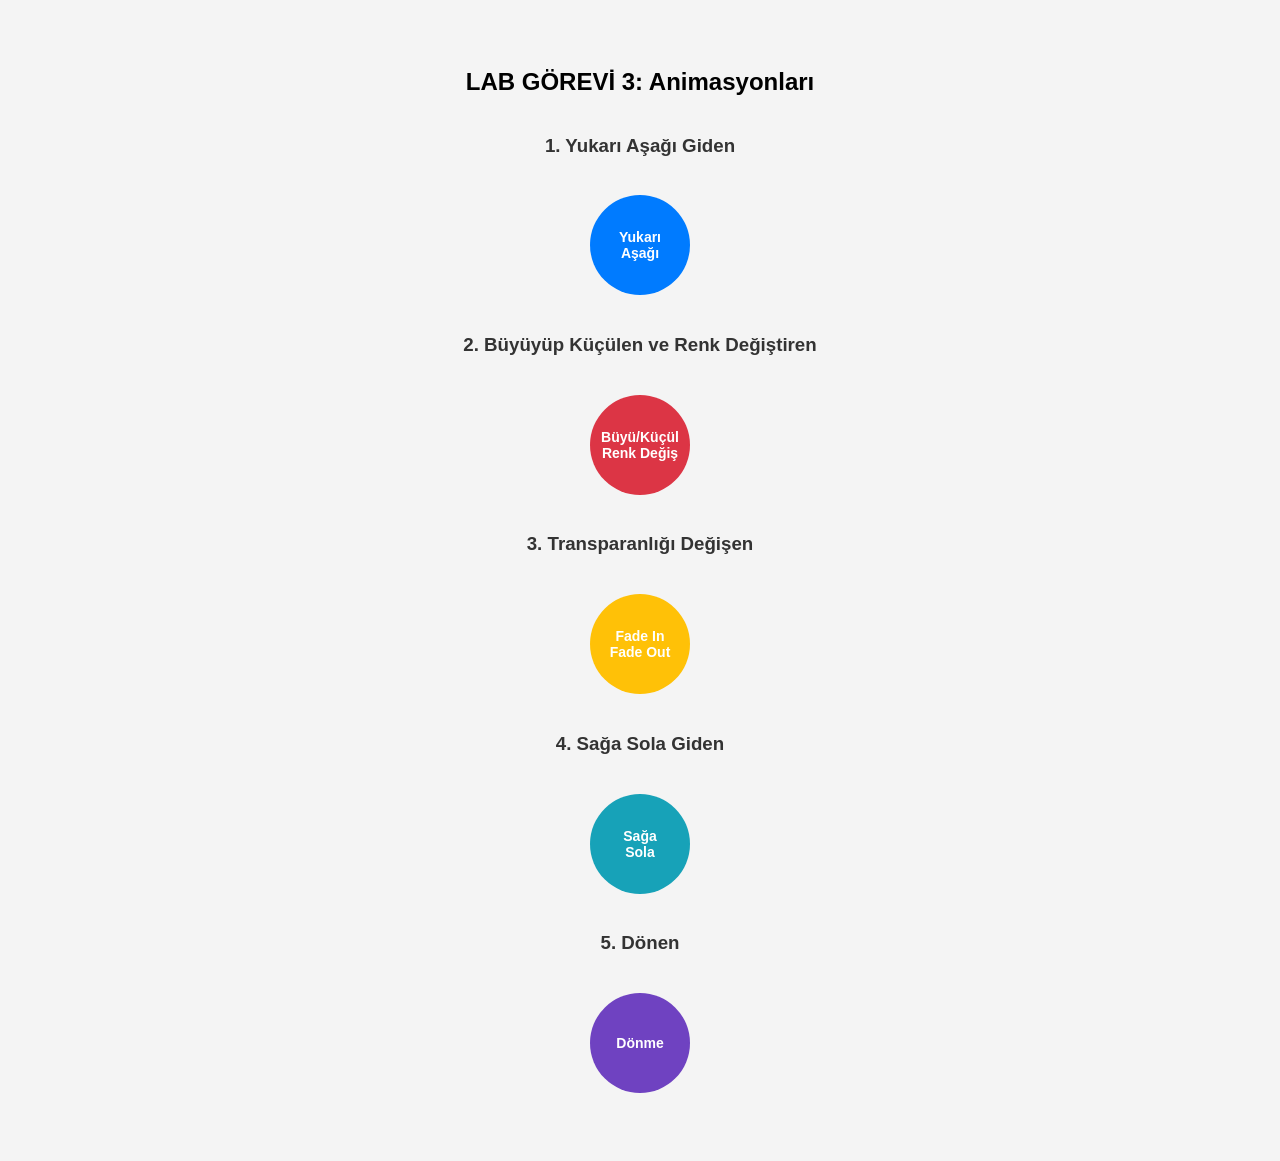
==== ödev3.html @ f85f717f "Add files via upload" ====
<!DOCTYPE html>
<html lang="tr">
<head>
    <meta charset="UTF-8">
    <meta name="viewport" content="width=device-width, initial-scale=1.0">
    <title>Lab Görevi 3 - Animasyonlar</title>
    <style>
        body {
            font-family: Arial, sans-serif;
            padding: 40px;
            background-color: #f4f4f4;
            display: flex;
            flex-direction: column;
            align-items: center;
        }

        h3 {
            color: #333;
        }

        /* Tüm kutular için temel stil */
        .box {
            width: 100px;
            height: 100px;
            background-color: #007bff;
            border-radius: 50%; /* Daire şeklinde olması için */
            margin: 20px;
            display: flex;
            align-items: center;
            justify-content: center;
            color: white;
            font-weight: bold;
            font-size: 14px;
            text-align: center;
        }

        /* --- Animasyonlar --- */

        /* 1. Yukarı-aşağı gidip gelen */
        .up-down {
            animation: moveUpDown 2s infinite alternate ease-in-out;
        }

        @keyframes moveUpDown {
            from {
                transform: translateY(0);
            }
            to {
                transform: translateY(50px);
            }
        }

        /* 2. Büyüyüp küçülen ve rengi değişen */
        .grow-color {
            background-color: #dc3545; /* Kırmızı */
            animation: growAndChangeColor 3s infinite alternate ease-in-out;
        }

        @keyframes growAndChangeColor {
            from {
                transform: scale(1);
                background-color: #dc3545; /* Kırmızı */
            }
            to {
                transform: scale(1.5); /* 1.5 kat büyü */
                background-color: #28a745; /* Yeşil */
            }
        }

        /* 3. Transparan değeri artan ve azalan (Fade in/out) */
        .fade {
            background-color: #ffc107; /* Sarı */
            animation: fadeInOut 2s infinite alternate ease-in-out;
        }

        @keyframes fadeInOut {
            from {
                opacity: 1;
            }
            to {
                opacity: 0.1; /* Neredeyse görünmez yap */
            }
        }

        /* 4. Sağa-sola giden gelen */
        .left-right {
            background-color: #17a2b8; /* Turkuaz */
            animation: moveLeftRight 3s infinite alternate ease-in-out;
        }

        @keyframes moveLeftRight {
            from {
                transform: translateX(0);
            }
            to {
                transform: translateX(100px); /* 100px sağa git */
            }
        }

        /* 5. Dönen */
        .rotate {
            background-color: #6f42c1; /* Mor */
            animation: spin 4s infinite linear; /* linear: sabit hızda dönsün */
        }

        @keyframes spin {
            from {
                transform: rotate(0deg);
            }
            to {
                transform: rotate(360deg); /* Tam bir tur dön */
            }
        }

    </style>
</head>
<body>

    <h2>LAB GÖREVİ 3: Animasyonları</h2>

    <h3>1. Yukarı Aşağı Giden</h3>
    <div class="box up-down">Yukarı<br>Aşağı</div>

    <h3>2. Büyüyüp Küçülen ve Renk Değiştiren</h3>
    <div class="box grow-color">Büyü/Küçül<br>Renk Değiş</div>

    <h3>3. Transparanlığı Değişen</h3>
    <div class="box fade">Fade In<br>Fade Out</div>

    <h3>4. Sağa Sola Giden</h3>
    <div class="box left-right">Sağa<br>Sola</div>

    <h3>5. Dönen</h3>
    <div class="box rotate">Dönme</div>

</body>
</html>
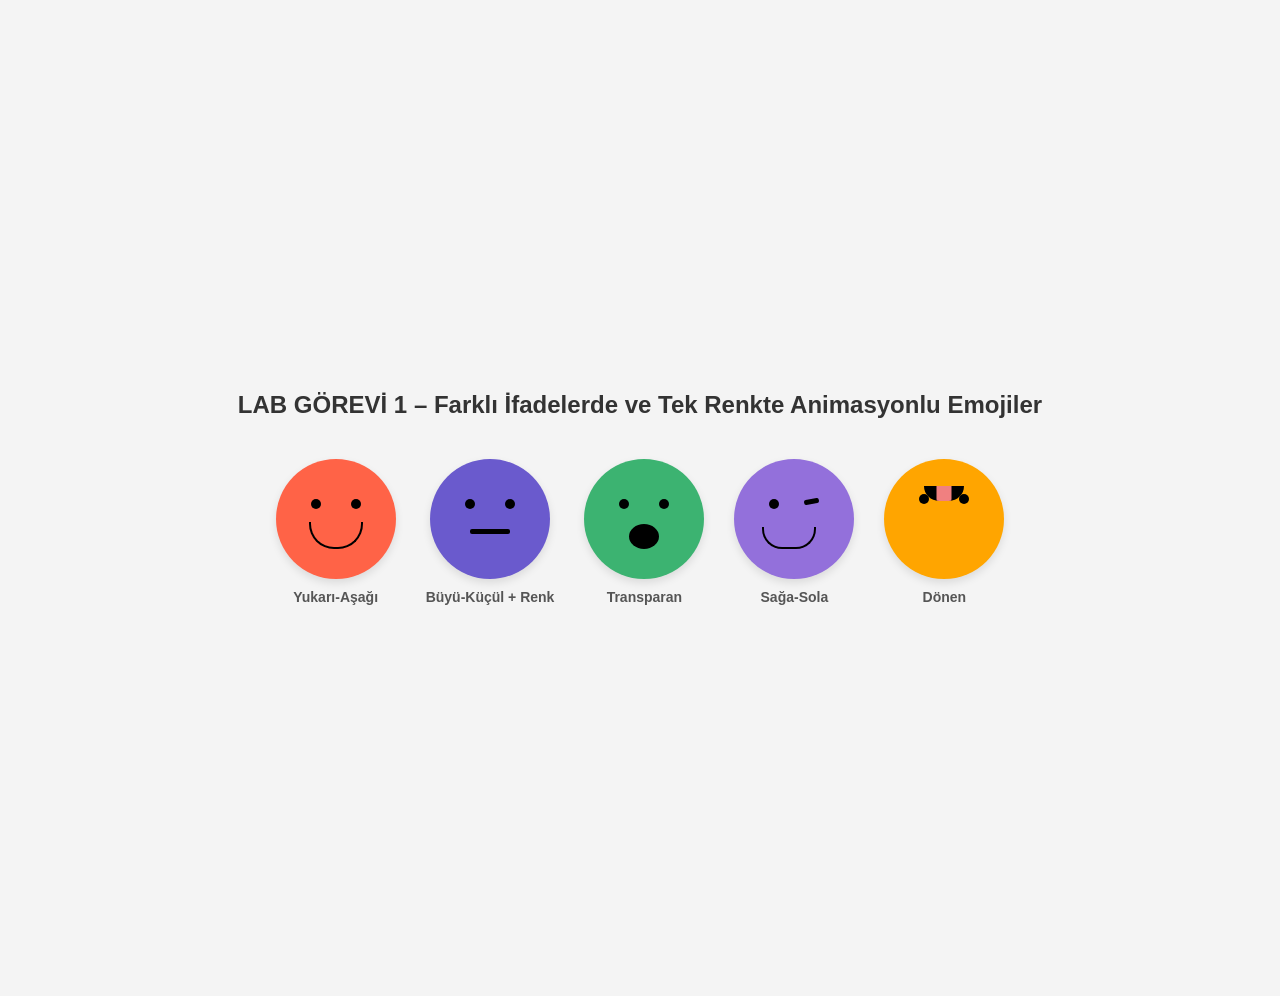
==== commit 37f236f0: "Add files via upload" ====
--- a/ödev3.html
+++ b/ödev3.html
@@ -3,7 +3,7 @@
 <head>
     <meta charset="UTF-8">
     <meta name="viewport" content="width=device-width, initial-scale=1.0">
-    <title>Lab Görevi 3 - Animasyonlar</title>
+    <title>Lab Görevi 1 - Farklı Animasyonlu Emojiler</title>
     <style>
         body {
             font-family: Arial, sans-serif;
@@ -12,126 +12,260 @@
             display: flex;
             flex-direction: column;
             align-items: center;
-        }
-
-        h3 {
+            min-height: 100vh;
+            justify-content: center;
+        }
+
+        h2 {
             color: #333;
-        }
-
-        /* Tüm kutular için temel stil */
-        .box {
-            width: 100px;
-            height: 100px;
-            background-color: #007bff;
-            border-radius: 50%; /* Daire şeklinde olması için */
-            margin: 20px;
-            display: flex;
+            margin-bottom: 40px;
+        }
+
+        .container {
+            display: flex;
+            gap: 30px; /* Emojiler arasında boşluk */
+            flex-wrap: wrap; /* Küçük ekranlarda alt alta gelmeleri için */
+            justify-content: center;
+        }
+
+        /* Emoji kutularının temel stili */
+        .emoji-wrapper {
+            display: flex;
+            flex-direction: column;
             align-items: center;
+            margin-bottom: 20px;
+        }
+
+        .emoji {
+            width: 120px;
+            height: 120px;
+            border-radius: 50%;
+            box-shadow: 0 4px 8px rgba(0, 0, 0, 0.1);
+            position: relative;
+            display: flex;
             justify-content: center;
-            color: white;
+            align-items: center;
+        }
+
+        .eye {
+            width: 10px;
+            height: 10px;
+            background-color: black;
+            border-radius: 50%;
+            position: absolute; /* Gözlerin konumunu kolaylaştırmak için */
+        }
+
+        .mouth {
+            background-color: black;
+            position: absolute;
+        }
+
+        .label {
+            margin-top: 10px;
+            font-size: 14px;
+            color: #555;
             font-weight: bold;
-            font-size: 14px;
-            text-align: center;
+        }
+
+        /* --- Emoji Renkleri --- */
+        .emoji.red { background-color: #ff6347; } /* Domates Kırmızısı */
+        .emoji.blue { background-color: #6a5acd; } /* Mavi Mor */
+        .emoji.green { background-color: #3cb371; } /* Deniz Yeşili */
+        .emoji.purple { background-color: #9370db; } /* Orta Mor */
+        .emoji.orange { background-color: #ffa500; } /* Turuncu */
+
+
+        /* --- Emoji İfadeleri ve Konumları --- */
+
+        /* 1. Yukarı-Aşağı (Mutlu, Gülen Yüz) */
+        .emoji.happy .eye-left { top: 40px; left: 35px; }
+        .emoji.happy .eye-right { top: 40px; right: 35px; }
+        .emoji.happy .mouth {
+            bottom: 30px;
+            width: 50px;
+            height: 25px;
+            border-radius: 0 0 25px 25px;
+            border: 2px solid black;
+            border-top: none;
+            background-color: transparent; /* Ağzın içi boş */
+        }
+
+        /* 2. Büyü-Küçül + Renk (Düz, Nötr Yüz) */
+        .emoji.neutral .eye-left { top: 40px; left: 35px; }
+        .emoji.neutral .eye-right { top: 40px; right: 35px; }
+        .emoji.neutral .mouth {
+            bottom: 45px;
+            width: 40px;
+            height: 5px;
+            border-radius: 2px;
+        }
+
+        /* 3. Transparan (Şaşkın, Açık Ağızlı Yüz) */
+        .emoji.surprised .eye-left { top: 40px; left: 35px; }
+        .emoji.surprised .eye-right { top: 40px; right: 35px; }
+        .emoji.surprised .mouth {
+            bottom: 30px;
+            width: 30px;
+            height: 25px;
+            border-radius: 50%; /* O harfi gibi bir ağız */
+        }
+
+        /* 4. Sağa-Sola (Göz Kırpan Yüz) */
+        .emoji.wink .eye-left { top: 40px; left: 35px; }
+        .emoji.wink .eye-right {
+            top: 40px;
+            right: 35px;
+            width: 15px; /* Kırpılmış göz daha geniş */
+            height: 5px;
+            border-radius: 2px; /* Düz çizgi gibi */
+            transform: rotate(-10deg); /* Hafif açılı */
+        }
+        .emoji.wink .mouth {
+            bottom: 30px;
+            width: 50px;
+            height: 20px;
+            border-radius: 0 0 20px 20px;
+            border: 2px solid black;
+            border-top: none;
+            background-color: transparent;
+            transform: translateX(-5px); /* Hafif yana kaydır */
+        }
+
+        /* 5. Dönen (Dil Çıkaran Yüz) */
+        .emoji.tongue-out .eye-left { top: 35px; left: 35px; }
+        .emoji.tongue-out .eye-right { top: 35px; right: 35px; }
+        .emoji.tongue-out .mouth {
+            bottom: 25px;
+            width: 40px;
+            height: 15px;
+            border-radius: 0 0 15px 15px;
+            background-color: black;
+            position: relative; /* Dil için */
+            overflow: hidden; /* Dilin dışarı taşmasını engelle */
+        }
+        .emoji.tongue-out .mouth::after {
+            content: '';
+            position: absolute;
+            bottom: -5px; /* Ağızdan aşağı sarkacak şekilde */
+            left: 50%;
+            transform: translateX(-50%);
+            width: 15px;
+            height: 20px;
+            background-color: #f08080; /* Dil rengi */
+            border-radius: 0 0 10px 10px;
+            z-index: 1;
         }
 
         /* --- Animasyonlar --- */
 
         /* 1. Yukarı-aşağı gidip gelen */
-        .up-down {
+        .emoji.up-down-anim {
             animation: moveUpDown 2s infinite alternate ease-in-out;
         }
 
         @keyframes moveUpDown {
-            from {
-                transform: translateY(0);
-            }
-            to {
-                transform: translateY(50px);
-            }
+            from { transform: translateY(0); }
+            to { transform: translateY(30px); }
         }
 
         /* 2. Büyüyüp küçülen ve rengi değişen */
-        .grow-color {
-            background-color: #dc3545; /* Kırmızı */
+        .emoji.grow-color-anim {
             animation: growAndChangeColor 3s infinite alternate ease-in-out;
         }
 
         @keyframes growAndChangeColor {
             from {
                 transform: scale(1);
-                background-color: #dc3545; /* Kırmızı */
+                background-color: #6a5acd; /* Başlangıç mavi */
             }
             to {
-                transform: scale(1.5); /* 1.5 kat büyü */
-                background-color: #28a745; /* Yeşil */
+                transform: scale(1.3); /* 1.3 kat büyü */
+                background-color: #3cb371; /* Yeşilimsi */
             }
         }
 
         /* 3. Transparan değeri artan ve azalan (Fade in/out) */
-        .fade {
-            background-color: #ffc107; /* Sarı */
+        .emoji.fade-anim {
             animation: fadeInOut 2s infinite alternate ease-in-out;
         }
 
         @keyframes fadeInOut {
-            from {
-                opacity: 1;
-            }
-            to {
-                opacity: 0.1; /* Neredeyse görünmez yap */
-            }
+            from { opacity: 1; }
+            to { opacity: 0.1; }
         }
 
         /* 4. Sağa-sola giden gelen */
-        .left-right {
-            background-color: #17a2b8; /* Turkuaz */
+        .emoji.left-right-anim {
             animation: moveLeftRight 3s infinite alternate ease-in-out;
         }
 
         @keyframes moveLeftRight {
-            from {
-                transform: translateX(0);
-            }
-            to {
-                transform: translateX(100px); /* 100px sağa git */
-            }
+            from { transform: translateX(0); }
+            to { transform: translateX(60px); } /* 60px sağa git */
         }
 
         /* 5. Dönen */
-        .rotate {
-            background-color: #6f42c1; /* Mor */
-            animation: spin 4s infinite linear; /* linear: sabit hızda dönsün */
+        .emoji.rotate-anim {
+            animation: spin 4s infinite linear;
         }
 
         @keyframes spin {
-            from {
-                transform: rotate(0deg);
-            }
-            to {
-                transform: rotate(360deg); /* Tam bir tur dön */
-            }
+            from { transform: rotate(0deg); }
+            to { transform: rotate(360deg); }
         }
 
     </style>
 </head>
 <body>
 
-    <h2>LAB GÖREVİ 3: Animasyonları</h2>
-
-    <h3>1. Yukarı Aşağı Giden</h3>
-    <div class="box up-down">Yukarı<br>Aşağı</div>
-
-    <h3>2. Büyüyüp Küçülen ve Renk Değiştiren</h3>
-    <div class="box grow-color">Büyü/Küçül<br>Renk Değiş</div>
-
-    <h3>3. Transparanlığı Değişen</h3>
-    <div class="box fade">Fade In<br>Fade Out</div>
-
-    <h3>4. Sağa Sola Giden</h3>
-    <div class="box left-right">Sağa<br>Sola</div>
-
-    <h3>5. Dönen</h3>
-    <div class="box rotate">Dönme</div>
+    <h2>LAB GÖREVİ 1 – Farklı İfadelerde ve Tek Renkte Animasyonlu Emojiler</h2>
+
+    <div class="container">
+        <div class="emoji-wrapper">
+            <div class="emoji red happy up-down-anim">
+                <div class="eye eye-left"></div>
+                <div class="eye eye-right"></div>
+                <div class="mouth"></div>
+            </div>
+            <span class="label">Yukarı-Aşağı</span>
+        </div>
+
+        <div class="emoji-wrapper">
+            <div class="emoji blue neutral grow-color-anim">
+                <div class="eye eye-left"></div>
+                <div class="eye eye-right"></div>
+                <div class="mouth"></div>
+            </div>
+            <span class="label">Büyü-Küçül + Renk</span>
+        </div>
+
+        <div class="emoji-wrapper">
+            <div class="emoji green surprised fade-anim">
+                <div class="eye eye-left"></div>
+                <div class="eye eye-right"></div>
+                <div class="mouth"></div>
+            </div>
+            <span class="label">Transparan</span>
+        </div>
+
+        <div class="emoji-wrapper">
+            <div class="emoji purple wink left-right-anim">
+                <div class="eye eye-left"></div>
+                <div class="eye eye-right"></div>
+                <div class="mouth"></div>
+            </div>
+            <span class="label">Sağa-Sola</span>
+        </div>
+
+        <div class="emoji-wrapper">
+            <div class="emoji orange tongue-out rotate-anim">
+                <div class="eye eye-left"></div>
+                <div class="eye eye-right"></div>
+                <div class="mouth"></div>
+            </div>
+            <span class="label">Dönen</span>
+        </div>
+    </div>
 
 </body>
 </html>
